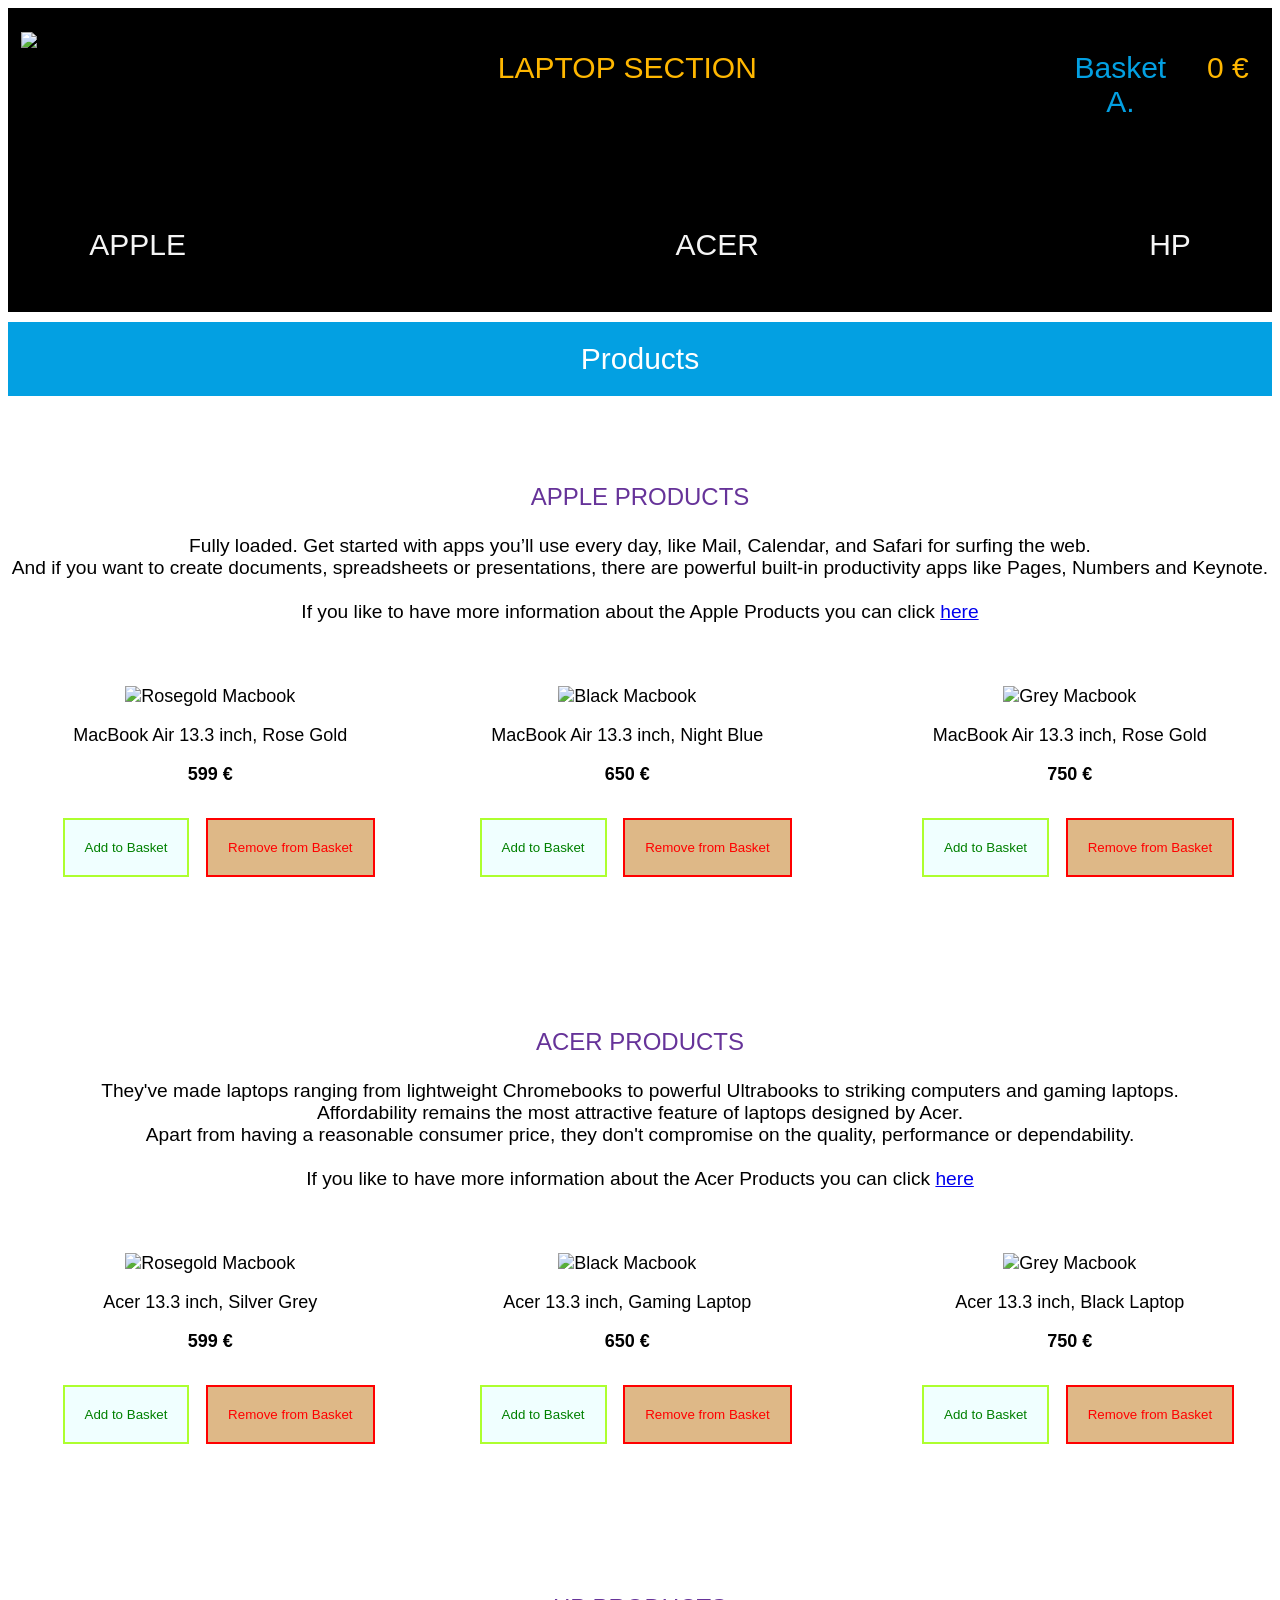
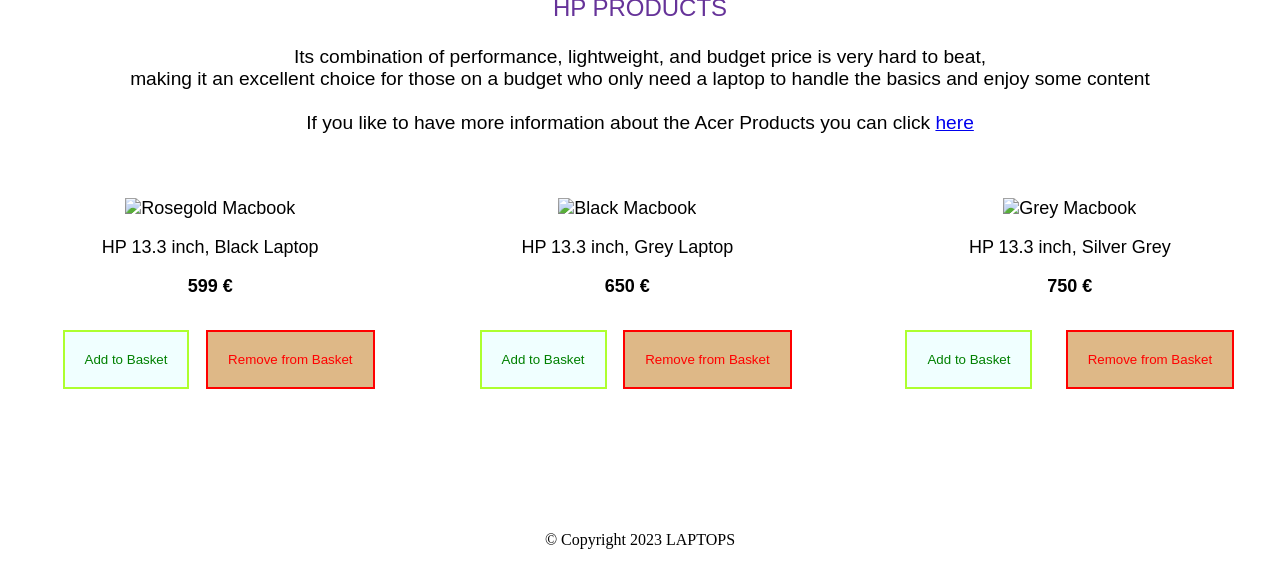
==== emreindex.html @ f77d84e8 "Add files via upload" ====
<!DOCTYPE html>
<html lang="en">
<head>
    <link rel="icon" href="logo.jpg">
    <link rel="stylesheet" href="laptops.css">
    <title>Laptops</title>
</head>
<body>
    <div id="laptops"> <img src="logo.jpg" width="50%"> </div>
    <div id="laptops2"> <p> LAPTOP SECTION </p></div>
    <div id="laptops3"> <p>Basket A. </div>
    <div id="laptops5"> <p id="price"> 0 €</p></div>
    <div id="laptops4"> 
    <nav>
        <p style="float: left; margin-left: 5%;" ><a href="#applenav" class="buttonclass" >APPLE</a></p>
        <p style="float: left; margin-left: 40%;"><a href="#acernav" class="buttonclass" >ACER</a></p>
        <p style="float: right; margin-right: 5%;" ><a href="#hpnav" class="buttonclass" >HP</a></p>
    </nav>
    </div>
    <div id="products" style="text-align: center; margin-bottom: 5%;"> Products</div>

<div class="clearfix"></div>

<section id="applenav">
    <p id="aboutname"> APPLE PRODUCTS</p>
    <p id="about" style="margin-bottom: 5%;">Fully loaded. Get started with apps you’ll use every day, like Mail, Calendar,
         and Safari for surfing the web.
         <br>
          And if you want to create documents, spreadsheets or presentations,
          there are powerful built-in productivity apps like Pages, Numbers and Keynote.
          <br> <br>
          If you like to have more information about the Apple Products you can click <a href="https://www.apple.com/macbook-air/" target="_blank"> here </a>
    </p>


    <div  class="productdetail">
        <img src="1.jpg" alt="Rosegold Macbook" width="100%">
        <p>MacBook Air 13.3 inch, Rose Gold</p> <p><b>599 €</b></p>
        <input type="button" value="Add to Basket" id="buttons" onclick="basket1()" styles="float: left;">
        <input type="button" value="Remove from Basket" id="buttons1" onclick="basket599r()" style="float: right;">
    </div>
    <div  class="productdetail2">
        <img src="2.jpg" alt="Black Macbook" width="100%">
         <p>MacBook Air 13.3 inch, Night Blue</p> <p><b>650 €</b></p>
         <input type="button" value="Add to Basket" id="buttons" onclick="basket2()">
         <input type="button" value="Remove from Basket" id="buttons1" onclick="basket650r()" style="float: right;">
    </div>
    <div class="productdetail3">
        <img src="3.jpg" alt="Grey Macbook" width="100%"  >
        <p>MacBook Air 13.3 inch, Rose Gold </p> <p><b>750 €</b></p>
        <input type="button" value="Add to Basket" id="buttons" onclick="basket3()">
        <input type="button" value="Remove from Basket" id="buttons1" onclick="basket750r()" style="float: right;">
    </div>
</section>

<div class="clearfix"></div>

<section id="acernav">
<p id="aboutname"> ACER PRODUCTS</p>
<p id="about" style="margin-bottom: 5%;">They've made laptops ranging from lightweight Chromebooks to powerful Ultrabooks to striking computers and gaming laptops. 
    <br>
    Affordability remains the most attractive feature of laptops designed by Acer.<br>
     Apart from having a reasonable consumer price, they don't compromise on the quality, performance or dependability.
    <br><br>
      If you like to have more information about the Acer Products you can click <a href="https://www.acer.com/corporate/en" target="_blank"> here </a>
</p>

    <div  class="productdetail">
        <img src="acer1.jpg" alt="Rosegold Macbook" width="100%">
        <p>Acer 13.3 inch, Silver Grey</p><p><b>599 €</b></p>
        <input type="button" value="Add to Basket" id="buttons" onclick="basket4()">
        <input type="button" value="Remove from Basket" id="buttons1" onclick="basket599r2()" style="float: right;">
    </div>
    <div  class="productdetail2">
        <img src="acer2.jpg" alt="Black Macbook" width="100%">
         <p>Acer 13.3 inch, Gaming Laptop</p><p><b>650 €</b></p>
         <input type="button" value="Add to Basket" id="buttons" onclick="basket5()">
         <input type="button" value="Remove from Basket" id="buttons1" onclick="basket650r2()" style="float: right;">
    </div>
    <div class="productdetail3">
        <img src="acer3.jpg" alt="Grey Macbook" width="100%"  >
        <p>Acer 13.3 inch, Black Laptop</p><p><b>750 €</b></p>
        <input type="button" value="Add to Basket" id="buttons" onclick="basket6()">
        <input type="button" value="Remove from Basket" id="buttons1" onclick="basket750r2()" style="float: right;">
    </div>
</section>
<div class="clearfix"></div>

<section id="hpnav">
<p id="aboutname"> HP PRODUCTS</p>
<p id="about" style="margin-bottom: 5%;">Its combination of performance, lightweight, and budget price is very hard to beat,
    <br> making it an excellent choice for those on a budget who only need a laptop to handle the basics and enjoy some content
    <br><br>
      If you like to have more information about the Acer Products you can click <a href="https://www.hp.com/ie-en/hp-information.html" target="_blank"> here </a>
</p>

    <div  class="productdetail">
        <img src="hp1.jpg" alt="Rosegold Macbook" width="100%">
        <p>HP 13.3 inch, Black Laptop</p><p><b>599 €</b></p>
        <input type="button" value="Add to Basket" id="buttons" onclick="basket7()">
        <input type="button" value="Remove from Basket" id="buttons1" onclick="basket599r3()" style="float: right;">
    </div>
    <div  class="productdetail2">
        <img src="hp2.jpg" alt="Black Macbook" width="100%">
         <p>HP  13.3 inch, Grey Laptop</p><p><b>650 €</b></p>
         <input type="button" value="Add to Basket" id="buttons" onclick="basket8() ">
         <input type="button" value="Remove from Basket" id="buttons1" onclick="basket650r3()" style="float: right;">
    </div>
    <div class="productdetail3">
        <img src="hp5.jpg" alt="Grey Macbook" width="100%"  >
        <p>HP 13.3 inch, Silver Grey</p><p><b>750 €</b></p>
        <input type="button" value="Add to Basket" id="buttons" onclick="basket9()" style="float: left;">
        <input type="button" value="Remove from Basket" id="buttons1" onclick="basket750r3()" style="float: right;">
    </div>
</section>

<div class="clearfix"></div>

    <div id="copy">
        <p>© Copyright 2023 LAPTOPS</p>
    </div>

<script src="laptoppage.js"> </script>
</body>
</html>
---- laptops.css ----
#laptops
{
    background-color: black;
    color: #ffb700;
    font-family: Impact, Haettenschweiler, 'Arial Narrow Bold', sans-serif;
    font-size: 30px;
    width: 15%;
    height: 170px;
    float: left;
    box-sizing: border-box;
    padding: 1%;
}

#laptops2
{
    background-color: black;
    box-sizing: border-box;
    color: #ffb700;
    font-family: Impact, Haettenschweiler, 'Arial Narrow Bold', sans-serif;
    font-size: 30px;
    width: 68%;
    height: 170px;
    float: left;
    text-align: center;
    padding: 1%;
}

#laptops3
{
    background-color: black;
    box-sizing: border-box;
    color: #03a0e2;
    font-family: Impact, Haettenschweiler, 'Arial Narrow Bold', sans-serif;
    font-size: 30px;
    height: 170px;
    width: 10%;
    float: left;
    text-align: center;
    padding: 1%;
}

#laptops4
{
    background-color: black;
    box-sizing: border-box;
    color: #ffb700;
    padding: 20px;
    font-family: Impact, Haettenschweiler, 'Arial Narrow Bold', sans-serif;
    font-size: 30px;
    width: 100%;
    float: left;
}


#laptops5
{
    background-color: black;
    box-sizing: border-box;
    color: #ffb700;
    text-align: center;
    font-family: Impact, Haettenschweiler, 'Arial Narrow Bold', sans-serif;
    font-size: 30px;
    width: 7%;
    height: 170px;
    float: right;
    padding: 1%;
}


#products
{
    background-color: #03a0e2;
    box-sizing: border-box;
    color: white;
    padding: 20px;
    font-family: Impact, Haettenschweiler, 'Arial Narrow Bold', sans-serif;
    font-size: 30px;
    width: 100%;
    float: left;
    margin-top: 10px;
}

#products1
{
    background-color:white;
    width: 100%;
    margin-left: 5%;
    margin-top: 80px;
    text-align: center;
    font-family: 'Trebuchet MS', 'Lucida Sans Unicode', 'Lucida Grande', 'Lucida Sans', Arial, sans-serif;
    font-size: larger;
}

.productdetail
{
    float: left;
    width: 26%;
    margin-left: 3%;
    box-sizing: border-box;
    text-align: center;
    font-family:Arial, Helvetica, sans-serif;
    font-size: large;
    margin-bottom: 10%;
}

.productdetail2
{
    float: left;
    width: 26%;
    margin-left: 7%;
    box-sizing: border-box;
    margin-right: 7%;
    text-align: center;
    font-family:Arial, Helvetica, sans-serif;
    font-size: large;
    margin-bottom: 10%;
}


.productdetail3
{
    float: right;
    width: 26%;
    box-sizing: border-box;
    margin-right: 3%;
    text-align: center;
    font-family:Arial, Helvetica, sans-serif;
    font-size: large;
    margin-bottom: 10%;
}

.clearfix::after{
    clear: both;
    display: block;
    content:"";
}

.brand
{
    font-size: 30px;
    text-align: center;
}

.sections
{
    width: 100%;
}

#about
{
    text-align: center;
    font-family: 'Trebuchet MS', 'Lucida Sans Unicode', 'Lucida Grande', 'Lucida Sans', Arial, sans-serif;
    font-size: larger;
    color: black;

}

#aboutname
{
    text-align: center;
    font-family: 'Trebuchet MS', 'Lucida Sans Unicode', 'Lucida Grande', 'Lucida Sans', Arial, sans-serif;
    font-size: x-large;
    color: rebeccapurple;
}

#buttons
{
    color: green;
    font-family:'Franklin Gothic Medium', 'Arial Narrow', Arial, sans-serif;
    background-color: azure;
    padding: 20px;
    border-style:double ;
    margin-top: 15px;
    border-color: greenyellow;
}


#buttons1
{
    color: red;
    font-family:'Franklin Gothic Medium', 'Arial Narrow', Arial, sans-serif;
    background-color: burlywood;
    padding: 20px;
    border-style:double ;
    margin-top: 15px;
    border-color: red;
}

#buttons:hover
{
    background-color: darkgreen;
    color: white;
}

#buttons1:hover
{
    background-color: darkred;
    color: white;
}

#buttons:focus
{
    background-color: darkgreen;
    color: white
}

#buttons1:focus
{
    background-color: darkred;
    color: white;

}

#copy
{
    color: black;
    text-align: center;
    font-family: 'Times New Roman', Times, serif;
    text-decoration: solid;
}

.buttonclass
{
    text-decoration: none;
    color: whitesmoke;
}

.buttonclass:hover
{
    color:#03a0e2;
}
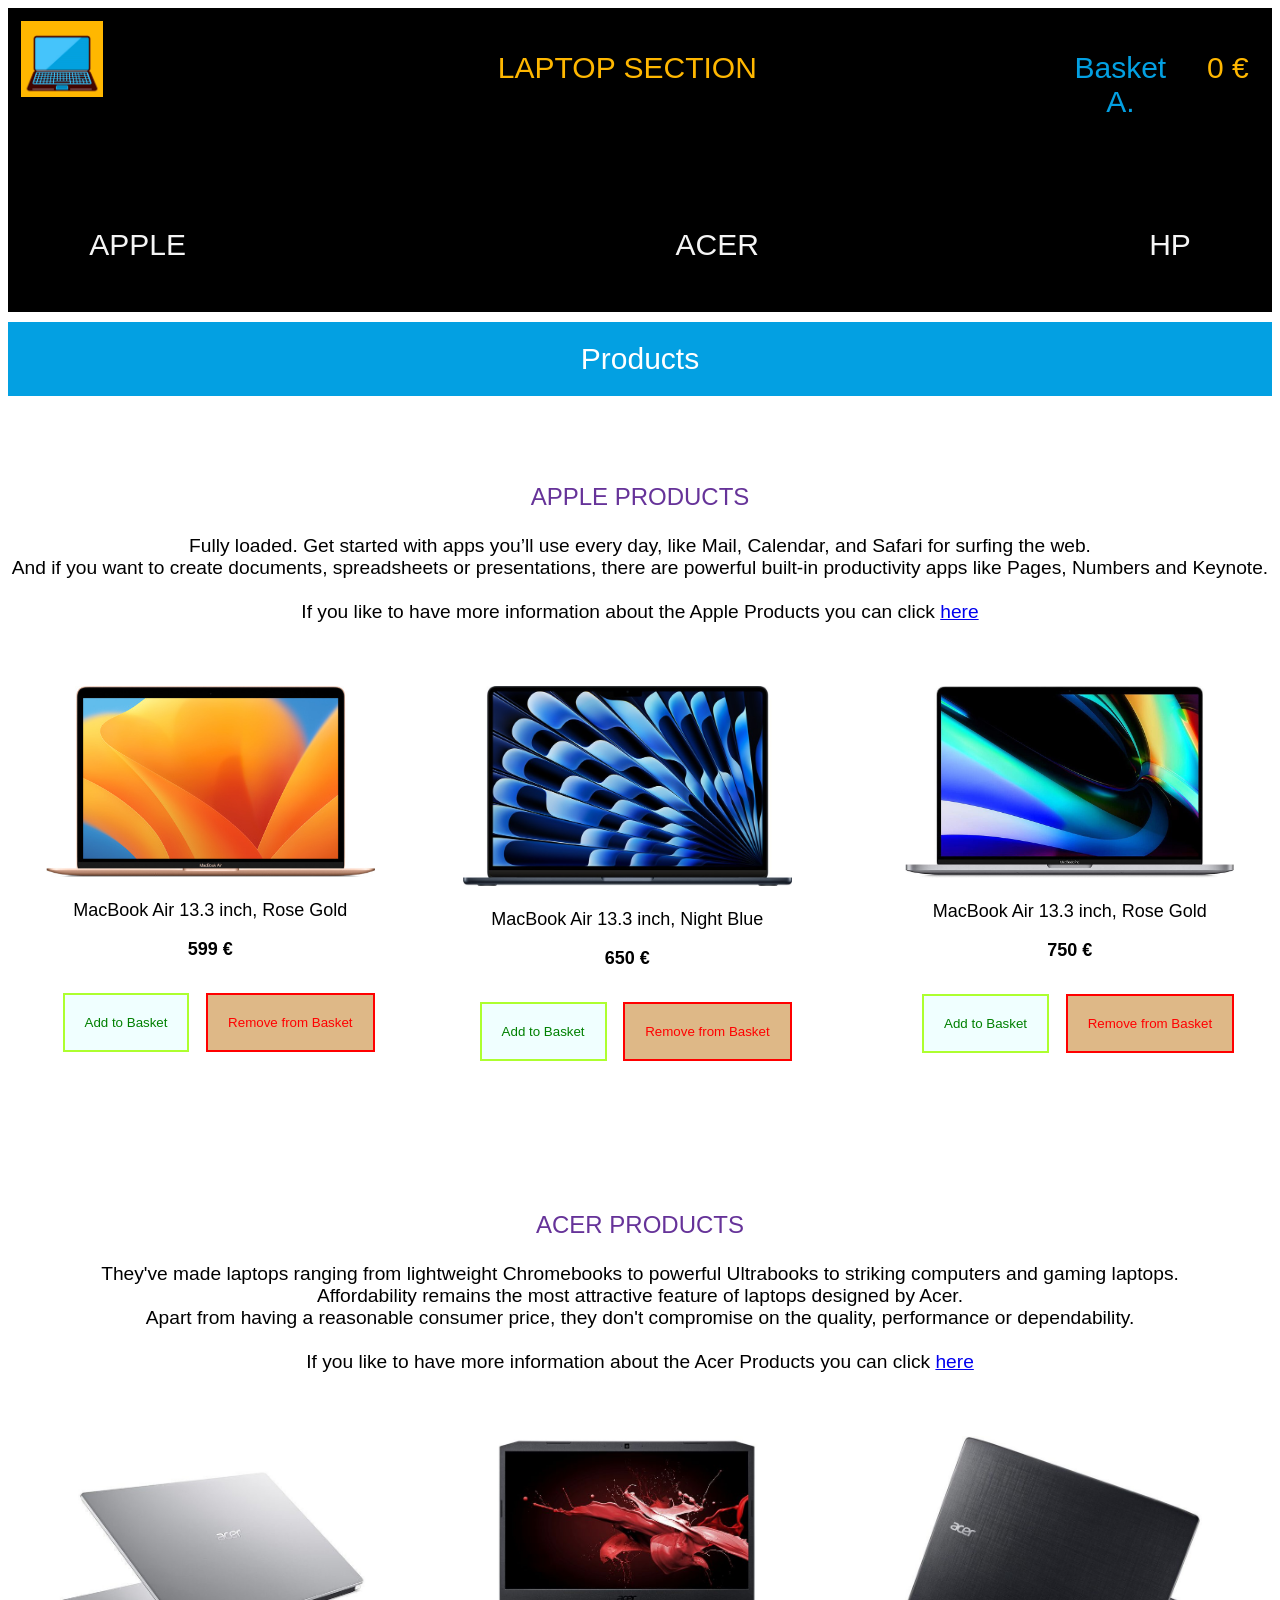
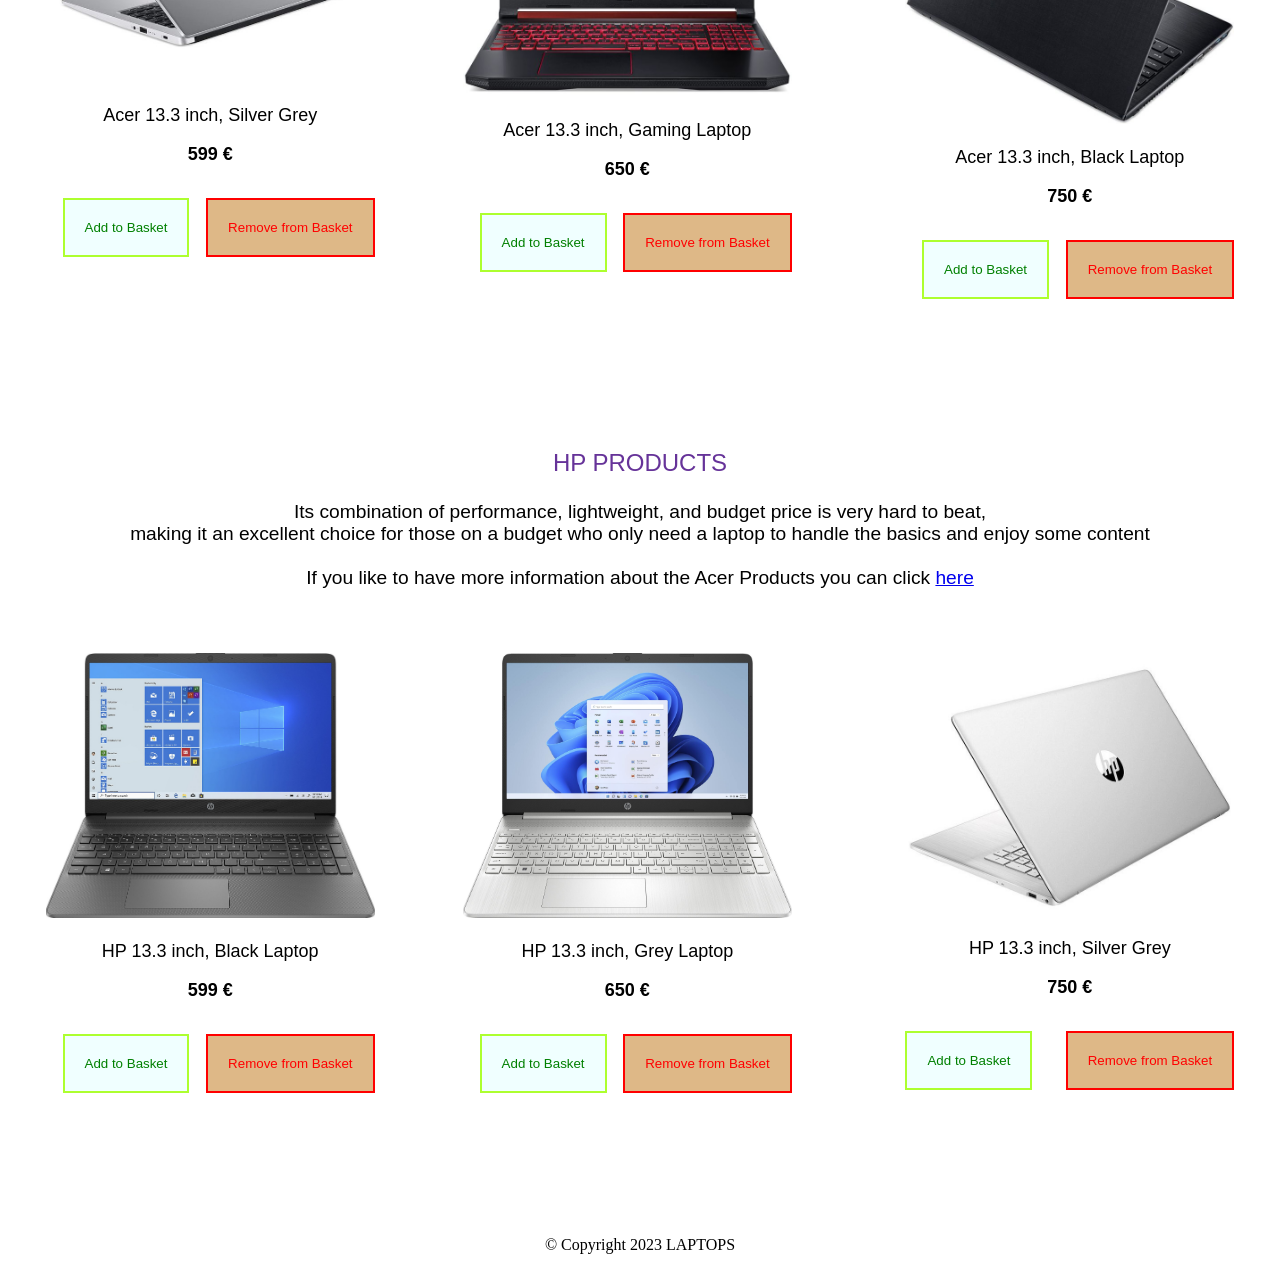
==== commit a945ff8b: "-m "file names are edited"" ====
--- a/emreindex.html
+++ b/emreindex.html
@@ -1,125 +1,125 @@
-<!DOCTYPE html>
-<html lang="en">
-<head>
-    <link rel="icon" href="logo.jpg">
-    <link rel="stylesheet" href="laptops.css">
-    <title>Laptops</title>
-</head>
-<body>
-    <div id="laptops"> <img src="logo.jpg" width="50%"> </div>
-    <div id="laptops2"> <p> LAPTOP SECTION </p></div>
-    <div id="laptops3"> <p>Basket A. </div>
-    <div id="laptops5"> <p id="price"> 0 €</p></div>
-    <div id="laptops4"> 
-    <nav>
-        <p style="float: left; margin-left: 5%;" ><a href="#applenav" class="buttonclass" >APPLE</a></p>
-        <p style="float: left; margin-left: 40%;"><a href="#acernav" class="buttonclass" >ACER</a></p>
-        <p style="float: right; margin-right: 5%;" ><a href="#hpnav" class="buttonclass" >HP</a></p>
-    </nav>
-    </div>
-    <div id="products" style="text-align: center; margin-bottom: 5%;"> Products</div>
-
-<div class="clearfix"></div>
-
-<section id="applenav">
-    <p id="aboutname"> APPLE PRODUCTS</p>
-    <p id="about" style="margin-bottom: 5%;">Fully loaded. Get started with apps you’ll use every day, like Mail, Calendar,
-         and Safari for surfing the web.
-         <br>
-          And if you want to create documents, spreadsheets or presentations,
-          there are powerful built-in productivity apps like Pages, Numbers and Keynote.
-          <br> <br>
-          If you like to have more information about the Apple Products you can click <a href="https://www.apple.com/macbook-air/" target="_blank"> here </a>
-    </p>
-
-
-    <div  class="productdetail">
-        <img src="1.jpg" alt="Rosegold Macbook" width="100%">
-        <p>MacBook Air 13.3 inch, Rose Gold</p> <p><b>599 €</b></p>
-        <input type="button" value="Add to Basket" id="buttons" onclick="basket1()" styles="float: left;">
-        <input type="button" value="Remove from Basket" id="buttons1" onclick="basket599r()" style="float: right;">
-    </div>
-    <div  class="productdetail2">
-        <img src="2.jpg" alt="Black Macbook" width="100%">
-         <p>MacBook Air 13.3 inch, Night Blue</p> <p><b>650 €</b></p>
-         <input type="button" value="Add to Basket" id="buttons" onclick="basket2()">
-         <input type="button" value="Remove from Basket" id="buttons1" onclick="basket650r()" style="float: right;">
-    </div>
-    <div class="productdetail3">
-        <img src="3.jpg" alt="Grey Macbook" width="100%"  >
-        <p>MacBook Air 13.3 inch, Rose Gold </p> <p><b>750 €</b></p>
-        <input type="button" value="Add to Basket" id="buttons" onclick="basket3()">
-        <input type="button" value="Remove from Basket" id="buttons1" onclick="basket750r()" style="float: right;">
-    </div>
-</section>
-
-<div class="clearfix"></div>
-
-<section id="acernav">
-<p id="aboutname"> ACER PRODUCTS</p>
-<p id="about" style="margin-bottom: 5%;">They've made laptops ranging from lightweight Chromebooks to powerful Ultrabooks to striking computers and gaming laptops. 
-    <br>
-    Affordability remains the most attractive feature of laptops designed by Acer.<br>
-     Apart from having a reasonable consumer price, they don't compromise on the quality, performance or dependability.
-    <br><br>
-      If you like to have more information about the Acer Products you can click <a href="https://www.acer.com/corporate/en" target="_blank"> here </a>
-</p>
-
-    <div  class="productdetail">
-        <img src="acer1.jpg" alt="Rosegold Macbook" width="100%">
-        <p>Acer 13.3 inch, Silver Grey</p><p><b>599 €</b></p>
-        <input type="button" value="Add to Basket" id="buttons" onclick="basket4()">
-        <input type="button" value="Remove from Basket" id="buttons1" onclick="basket599r2()" style="float: right;">
-    </div>
-    <div  class="productdetail2">
-        <img src="acer2.jpg" alt="Black Macbook" width="100%">
-         <p>Acer 13.3 inch, Gaming Laptop</p><p><b>650 €</b></p>
-         <input type="button" value="Add to Basket" id="buttons" onclick="basket5()">
-         <input type="button" value="Remove from Basket" id="buttons1" onclick="basket650r2()" style="float: right;">
-    </div>
-    <div class="productdetail3">
-        <img src="acer3.jpg" alt="Grey Macbook" width="100%"  >
-        <p>Acer 13.3 inch, Black Laptop</p><p><b>750 €</b></p>
-        <input type="button" value="Add to Basket" id="buttons" onclick="basket6()">
-        <input type="button" value="Remove from Basket" id="buttons1" onclick="basket750r2()" style="float: right;">
-    </div>
-</section>
-<div class="clearfix"></div>
-
-<section id="hpnav">
-<p id="aboutname"> HP PRODUCTS</p>
-<p id="about" style="margin-bottom: 5%;">Its combination of performance, lightweight, and budget price is very hard to beat,
-    <br> making it an excellent choice for those on a budget who only need a laptop to handle the basics and enjoy some content
-    <br><br>
-      If you like to have more information about the Acer Products you can click <a href="https://www.hp.com/ie-en/hp-information.html" target="_blank"> here </a>
-</p>
-
-    <div  class="productdetail">
-        <img src="hp1.jpg" alt="Rosegold Macbook" width="100%">
-        <p>HP 13.3 inch, Black Laptop</p><p><b>599 €</b></p>
-        <input type="button" value="Add to Basket" id="buttons" onclick="basket7()">
-        <input type="button" value="Remove from Basket" id="buttons1" onclick="basket599r3()" style="float: right;">
-    </div>
-    <div  class="productdetail2">
-        <img src="hp2.jpg" alt="Black Macbook" width="100%">
-         <p>HP  13.3 inch, Grey Laptop</p><p><b>650 €</b></p>
-         <input type="button" value="Add to Basket" id="buttons" onclick="basket8() ">
-         <input type="button" value="Remove from Basket" id="buttons1" onclick="basket650r3()" style="float: right;">
-    </div>
-    <div class="productdetail3">
-        <img src="hp5.jpg" alt="Grey Macbook" width="100%"  >
-        <p>HP 13.3 inch, Silver Grey</p><p><b>750 €</b></p>
-        <input type="button" value="Add to Basket" id="buttons" onclick="basket9()" style="float: left;">
-        <input type="button" value="Remove from Basket" id="buttons1" onclick="basket750r3()" style="float: right;">
-    </div>
-</section>
-
-<div class="clearfix"></div>
-
-    <div id="copy">
-        <p>© Copyright 2023 LAPTOPS</p>
-    </div>
-
-<script src="laptoppage.js"> </script>
-</body>
+<!DOCTYPE html>
+<html lang="en">
+<head>
+    <link rel="icon" href="logo.jpg">
+    <link rel="stylesheet" href="laptops.css">
+    <title>Laptops</title>
+</head>
+<body>
+    <div id="laptops"> <img src="logo.jpg" width="50%"> </div>
+    <div id="laptops2"> <p> LAPTOP SECTION </p></div>
+    <div id="laptops3"> <p>Basket A. </div>
+    <div id="laptops5"> <p id="price"> 0 €</p></div>
+    <div id="laptops4"> 
+    <nav>
+        <p style="float: left; margin-left: 5%;" ><a href="#applenav" class="buttonclass" >APPLE</a></p>
+        <p style="float: left; margin-left: 40%;"><a href="#acernav" class="buttonclass" >ACER</a></p>
+        <p style="float: right; margin-right: 5%;" ><a href="#hpnav" class="buttonclass" >HP</a></p>
+    </nav>
+    </div>
+    <div id="products" style="text-align: center; margin-bottom: 5%;"> Products</div>
+
+<div class="clearfix"></div>
+
+<section id="applenav">
+    <p id="aboutname"> APPLE PRODUCTS</p>
+    <p id="about" style="margin-bottom: 5%;">Fully loaded. Get started with apps you’ll use every day, like Mail, Calendar,
+         and Safari for surfing the web.
+         <br>
+          And if you want to create documents, spreadsheets or presentations,
+          there are powerful built-in productivity apps like Pages, Numbers and Keynote.
+          <br> <br>
+          If you like to have more information about the Apple Products you can click <a href="https://www.apple.com/macbook-air/" target="_blank"> here </a>
+    </p>
+
+
+    <div  class="productdetail">
+        <img src="1.jpg" alt="Rosegold Macbook" width="100%">
+        <p>MacBook Air 13.3 inch, Rose Gold</p> <p><b>599 €</b></p>
+        <input type="button" value="Add to Basket" id="buttons" onclick="basket1()" styles="float: left;">
+        <input type="button" value="Remove from Basket" id="buttons1" onclick="basket599r()" style="float: right;">
+    </div>
+    <div  class="productdetail2">
+        <img src="2.jpg" alt="Black Macbook" width="100%">
+         <p>MacBook Air 13.3 inch, Night Blue</p> <p><b>650 €</b></p>
+         <input type="button" value="Add to Basket" id="buttons" onclick="basket2()">
+         <input type="button" value="Remove from Basket" id="buttons1" onclick="basket650r()" style="float: right;">
+    </div>
+    <div class="productdetail3">
+        <img src="3.jpg" alt="Grey Macbook" width="100%"  >
+        <p>MacBook Air 13.3 inch, Rose Gold </p> <p><b>750 €</b></p>
+        <input type="button" value="Add to Basket" id="buttons" onclick="basket3()">
+        <input type="button" value="Remove from Basket" id="buttons1" onclick="basket750r()" style="float: right;">
+    </div>
+</section>
+
+<div class="clearfix"></div>
+
+<section id="acernav">
+<p id="aboutname"> ACER PRODUCTS</p>
+<p id="about" style="margin-bottom: 5%;">They've made laptops ranging from lightweight Chromebooks to powerful Ultrabooks to striking computers and gaming laptops. 
+    <br>
+    Affordability remains the most attractive feature of laptops designed by Acer.<br>
+     Apart from having a reasonable consumer price, they don't compromise on the quality, performance or dependability.
+    <br><br>
+      If you like to have more information about the Acer Products you can click <a href="https://www.acer.com/corporate/en" target="_blank"> here </a>
+</p>
+
+    <div  class="productdetail">
+        <img src="acer1.jpg" alt="Rosegold Macbook" width="100%">
+        <p>Acer 13.3 inch, Silver Grey</p><p><b>599 €</b></p>
+        <input type="button" value="Add to Basket" id="buttons" onclick="basket4()">
+        <input type="button" value="Remove from Basket" id="buttons1" onclick="basket599r2()" style="float: right;">
+    </div>
+    <div  class="productdetail2">
+        <img src="acer2.jpg" alt="Black Macbook" width="100%">
+         <p>Acer 13.3 inch, Gaming Laptop</p><p><b>650 €</b></p>
+         <input type="button" value="Add to Basket" id="buttons" onclick="basket5()">
+         <input type="button" value="Remove from Basket" id="buttons1" onclick="basket650r2()" style="float: right;">
+    </div>
+    <div class="productdetail3">
+        <img src="acer3.jpg" alt="Grey Macbook" width="100%"  >
+        <p>Acer 13.3 inch, Black Laptop</p><p><b>750 €</b></p>
+        <input type="button" value="Add to Basket" id="buttons" onclick="basket6()">
+        <input type="button" value="Remove from Basket" id="buttons1" onclick="basket750r2()" style="float: right;">
+    </div>
+</section>
+<div class="clearfix"></div>
+
+<section id="hpnav">
+<p id="aboutname"> HP PRODUCTS</p>
+<p id="about" style="margin-bottom: 5%;">Its combination of performance, lightweight, and budget price is very hard to beat,
+    <br> making it an excellent choice for those on a budget who only need a laptop to handle the basics and enjoy some content
+    <br><br>
+      If you like to have more information about the Acer Products you can click <a href="https://www.hp.com/ie-en/hp-information.html" target="_blank"> here </a>
+</p>
+
+    <div  class="productdetail">
+        <img src="hp1.jpg" alt="Rosegold Macbook" width="100%">
+        <p>HP 13.3 inch, Black Laptop</p><p><b>599 €</b></p>
+        <input type="button" value="Add to Basket" id="buttons" onclick="basket7()">
+        <input type="button" value="Remove from Basket" id="buttons1" onclick="basket599r3()" style="float: right;">
+    </div>
+    <div  class="productdetail2">
+        <img src="hp2.jpg" alt="Black Macbook" width="100%">
+         <p>HP  13.3 inch, Grey Laptop</p><p><b>650 €</b></p>
+         <input type="button" value="Add to Basket" id="buttons" onclick="basket8() ">
+         <input type="button" value="Remove from Basket" id="buttons1" onclick="basket650r3()" style="float: right;">
+    </div>
+    <div class="productdetail3">
+        <img src="hp5.jpg" alt="Grey Macbook" width="100%"  >
+        <p>HP 13.3 inch, Silver Grey</p><p><b>750 €</b></p>
+        <input type="button" value="Add to Basket" id="buttons" onclick="basket9()" style="float: left;">
+        <input type="button" value="Remove from Basket" id="buttons1" onclick="basket750r3()" style="float: right;">
+    </div>
+</section>
+
+<div class="clearfix"></div>
+
+    <div id="copy">
+        <p>© Copyright 2023 LAPTOPS</p>
+    </div>
+
+<script src="laptoppage.js"> </script>
+</body>
 </html>
